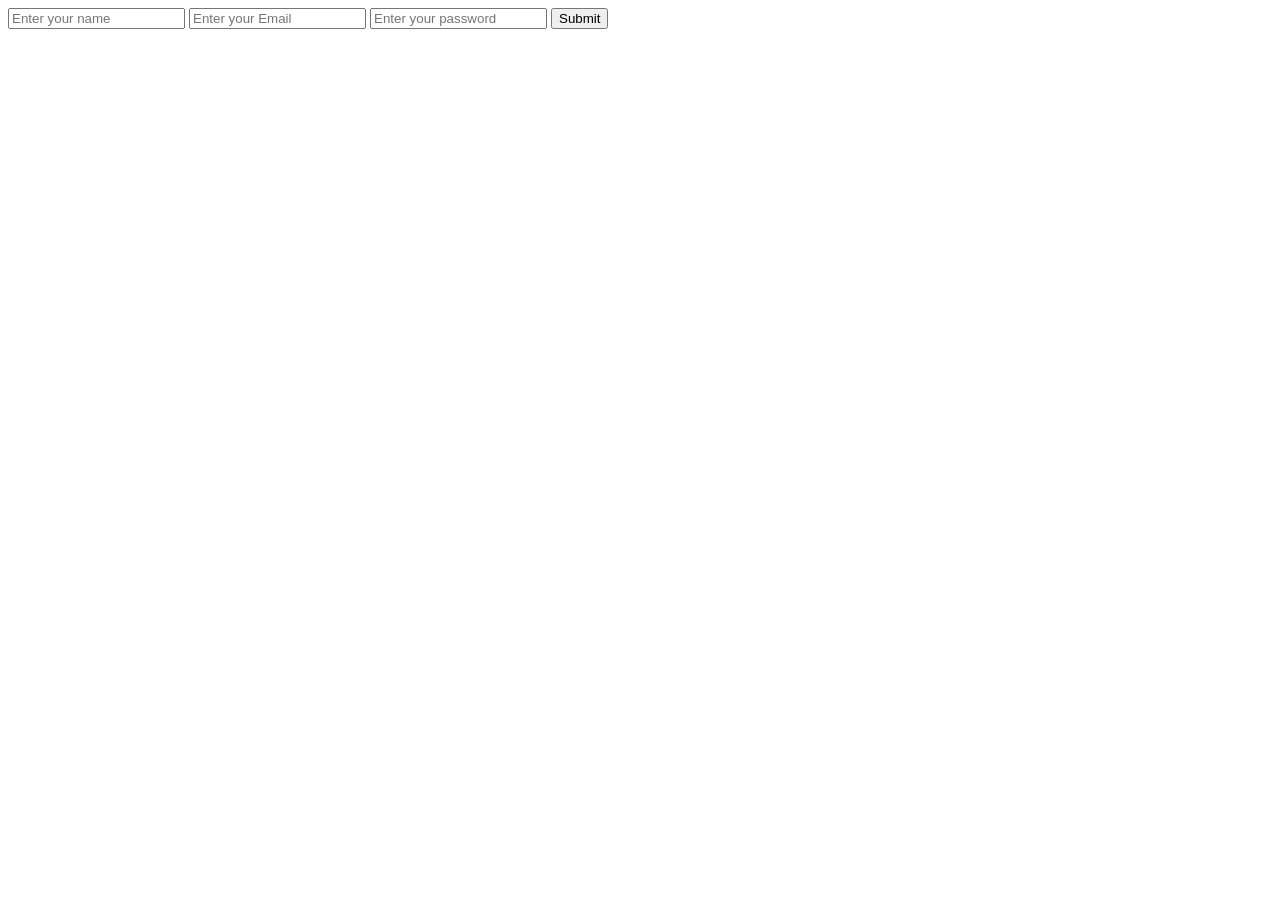
==== Lecture 08/form&formValidation.html @ fd508945 "Added New files" ====
<!DOCTYPE html>
<html lang="en">
<head>
    <meta charset="UTF-8">
    <meta name="viewport" content="width=device-width, initial-scale=1.0">
    <title>Forms And Form Validation</title>
    <link rel="stylesheet" href="form&formValidation.css">
</head>
<body>
    <main>
        <section>
            <form action="">
                <input id="username" type="username" placeholder="Enter your name">
                <div id="hidden">
                    <small class="user">Username is Required</small>
                </div>
                <div id="hide">
                    <small class="characters">Minimum 3 Characters Required</small>
                </div>
                
                <input type="email" placeholder="Enter your Email">
                <input type="password" placeholder="Enter your password">
                <input type="submit">
            </form>
        </section>
    </main>

    <script src="form&formValidation.js"></script>
</body>
</html>
---- Lecture 08/form&formValidation.css ----
#hide {
    display: none;
    color: red;
}
#hidden {
    display: none;
    color: red;
}
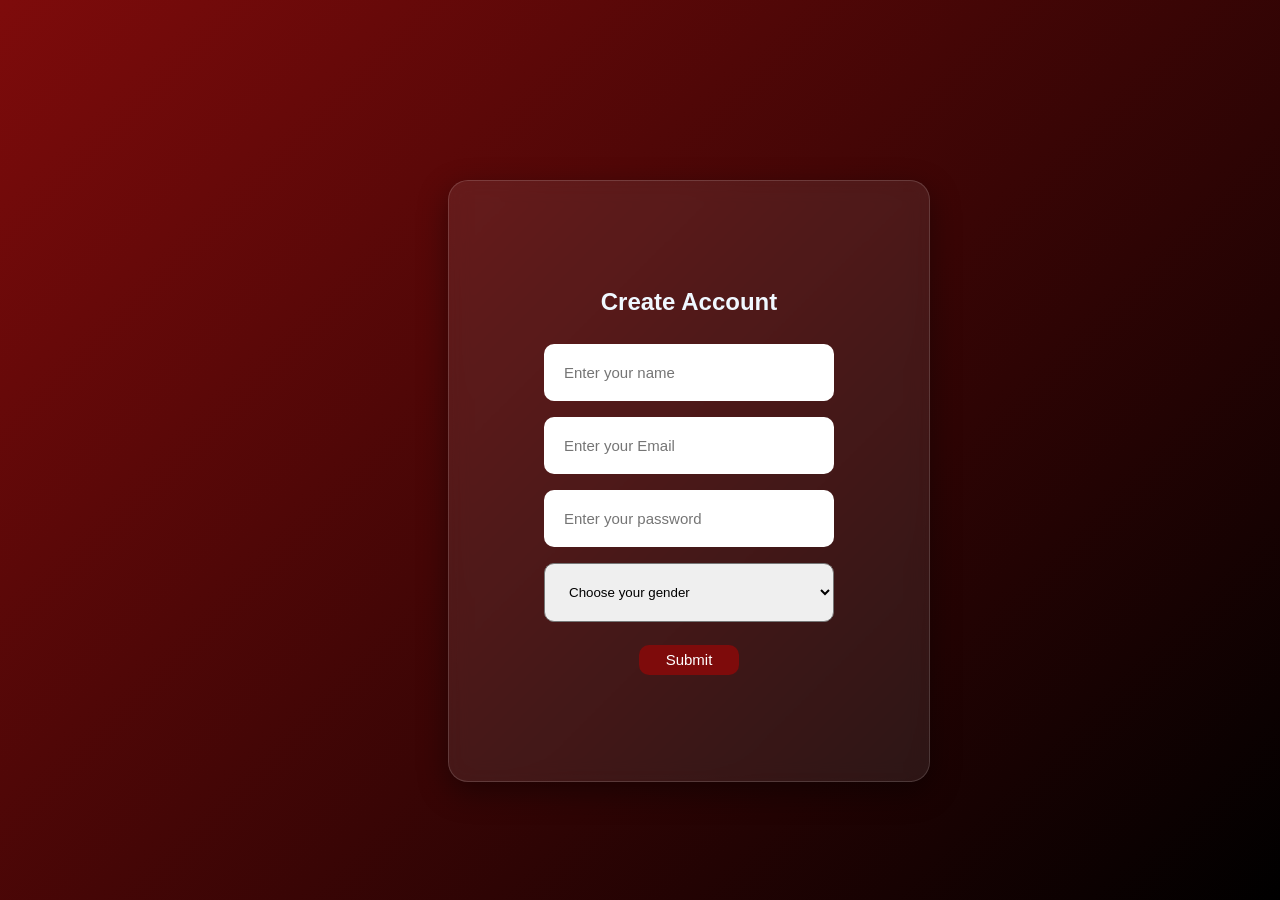
==== commit f80ceaf8: "Updated the HTML, CSS and JS file" ====
--- a/Lecture 08/form&formValidation.html
+++ b/Lecture 08/form&formValidation.html
@@ -8,18 +8,35 @@
 </head>
 <body>
     <main>
-        <section>
+        <section id="main">
+            <h2>Create Account</h2>
             <form action="">
-                <input id="username" type="username" placeholder="Enter your name">
+                <!-- Pattern Attribute
+                <input pattern="[A-Za-z]{3,}"type="text" placeholder=""> -->
+                <input id="username" type="username" placeholder="Enter your name"> 
                 <div id="hidden">
                     <small class="user">Username is Required</small>
                 </div>
                 <div id="hide">
                     <small class="characters">Minimum 3 Characters Required</small>
                 </div>
-                
-                <input type="email" placeholder="Enter your Email">
-                <input type="password" placeholder="Enter your password">
+                <input id="email" type="text" placeholder="Enter your Email"> 
+                <div class="testEmail">
+                    <small>Invalid Email</small>
+                </div>
+                <input id="password" type="password" placeholder="Enter your password"> 
+                <div class="testPassword">
+                    <small>Password must contain uppercase, lowercase, number, special character and be at least 8 characters long.</small>
+                </div>
+                <select name="" id="">
+                    <option value="" selected disabled>Choose your gender</option>
+                    <option value="male">Male</option>
+                    <option value="female">Female</option>
+                    <option value="others">Others</option>
+                </select>
+                <div class="selected">
+                    <small>Please select your gender</small>
+                </div>
                 <input type="submit">
             </form>
         </section>
--- a/Lecture 08/form&formValidation.css
+++ b/Lecture 08/form&formValidation.css
@@ -1,8 +1,101 @@
+* {
+    padding: 0;
+    margin: 0;
+    font-family: sans-serif;
+}
+
+html, body {
+    /* background: linear-gradient(45deg, rgb(126, 11, 11), #000); */
+    height: 100%;
+    width: 100%;
+}
+
 #hide {
     display: none;
-    color: red;
 }
+
 #hidden {
     display: none;
-    color: red;
+}
+
+small {
+    color: #ff8080;
+    font-size: 14px;
+}
+
+.testEmail{
+    display: none;
+}
+
+.testPassword {
+    display: none;
+    max-width: 250px;
+}
+.selected {
+    display: none;
+}
+main {
+    width: 100%;
+    min-height: 100vh;
+    background: linear-gradient(135deg, #7e0b0b,
+        #000000);
+}
+form {
+    display: flex;
+    flex-direction: column;
+}
+#main {
+    height: 60vh;
+    width: 420px;
+    display: flex;
+    justify-content: center;
+    align-items: center;
+    flex-direction: column;
+    position: absolute;
+    background: rgba(255,255,255,0.08);
+    backdrop-filter: blur(10px);
+    top: 20%;
+    left: 35%;
+    padding: 30px;
+    border-radius: 20px;
+    box-shadow: 0 10px 30px rgba(0, 0, 0, 0.4);
+    border: 1px solid rgb(255, 255, 255, 0.15);
+}
+
+h2 {
+    color: aliceblue;
+    margin-bottom: 20px;
+}
+
+input {
+    padding: 20px;
+    border-radius: 10px;
+    width: 250px;
+    margin: 8px 0;
+    border: none;
+    font-size: 15px;
+}
+
+select {
+    width: 290px;
+    padding: 20px;
+    border-radius: 10px;
+    margin: 8px 0;
+    cursor: pointer;
+}
+
+input[type="submit"] {
+    display: block;
+    margin: 15px auto 0;
+    cursor: pointer;
+    width: 100px;
+    height: 30px;
+    padding: 0;
+    background-color: #7e0b0b;
+    color: #fff;
+    transition: 0.3s;
+}
+
+input[type="submit"]:hover {
+    transform: translateY(-3px);
 }
